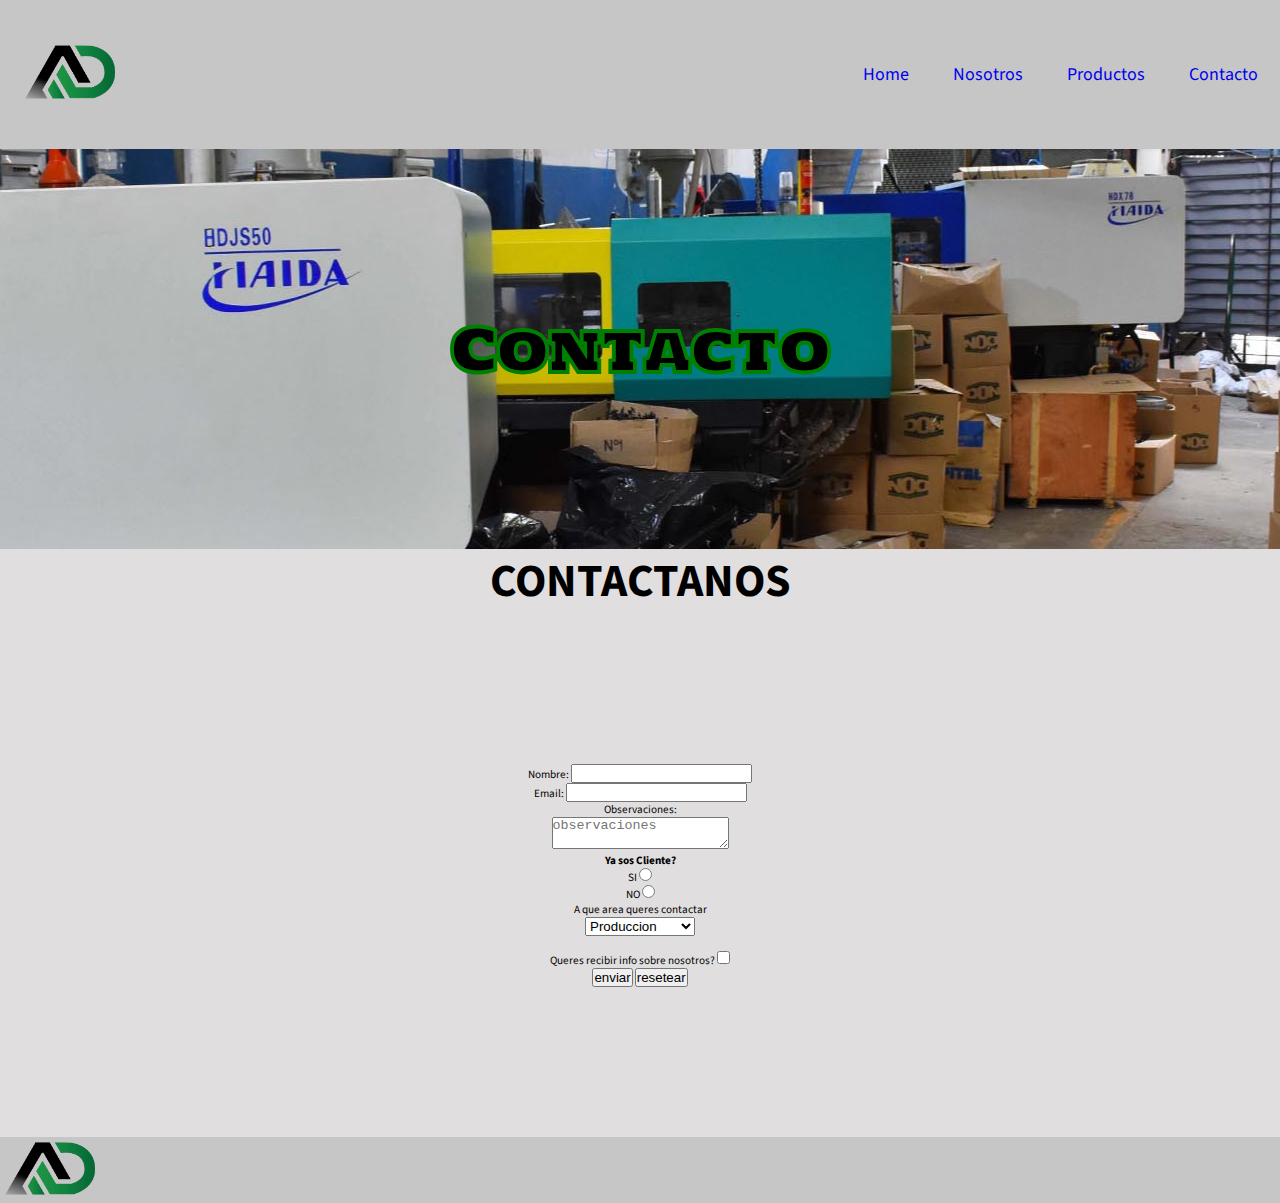
==== pages/contacto.html @ 7ace510e "carga inicial" ====
<!DOCTYPE html>
<html lang="en">
<head>
    <meta charset="UTF-8">
    <meta http-equiv="X-UA-Compatible" content="IE=edge">
    <meta name="viewport" content="width=device-width, initial-scale=1.0">
    <title>contacto</title>
	<link rel="stylesheet" href="../css/style.css">
    <link rel="preconnect" href="https://fonts.googleapis.com">
	<link rel="preconnect" href="https://fonts.gstatic.com" crossorigin>
	<link href="https://fonts.googleapis.com/css2?family=Holtwood+One+SC&display=swap" rel="stylesheet">
    <link rel="preconnect" href="https://fonts.googleapis.com">
    <link rel="preconnect" href="https://fonts.gstatic.com" crossorigin>
    <link href="https://fonts.googleapis.com/css2?family=Source+Sans+Pro:wght@700&display=swap" rel="stylesheet">
</head>
<body>
    <header>
		<div class= "nav__Background">
			<a href="/index.html"><img src="../img/Logo_Mesa de trabajo 1.png" alt="logo don" width="100" class="imglogo"></a>
				<nav>
					<ul>
						<li><a href="/index.html">Home</a></li>
						<li><a href="/pages/sobrenosotros.html">Nosotros</a></li>
						<li><a href="/pages/productos.html">Productos</a></li>
						<li><a href="/pages/contacto.html">Contacto</a></li>
					</ul>
				</nav>
		</div>
	</header>
	<section>
		<div class="fotoncontacto">
			<h4 class="subtitulocontacto">Contacto</h4>
		</div>
	</section>
    <section>
		<h2 class="titulocontanto">CONTACTANOS</h2>
	</section>
	<div class="formulario">
		<form action="#">
			<label for="name">Nombre:</label>
    		<input type="text" id="name" name="nombre">
			<br>
			<label for="email">Email:
						<input type="email" name="email"><br>
			</label>
			<label for="observaciones"> Observaciones:<br>
				<textarea placeholder="observaciones"></textarea>
			</label> <br>
			<div><h4>Ya sos Cliente?</h4>
				<div>SI
					<input type="radio" name="lado" value="si">
				</div>
				<div>NO
					<input type="radio" name="lado" value="no">
				</div>
			</div>
			<p>A que area queres contactar</p>
			<select name="letra" id="letra"> 
				<option value="produccion">Produccion</option>
				<option value="admministracion">Administracion</option>
				<option value="empaque">Empaque</option>
				<option value="gerencia">Gerencia</option>
			</select>
			<br>
			<br>
			<div>Queres recibir info sobre nosotros?
			<input type="checkbox" name="acepta" value="1"></div>
			<input type="submit" value="enviar">
			<input type="reset" value="resetear">
		</form>
	</div>
	<footer class="footer">
		<img src="../img/Logo_Mesa de trabajo 1.png" alt="logo don" width="100" class="imglogo">
	</footer>  
</body>
</html>
---- css/style.css ----
*{
	margin: 0;
	padding: 0;
}
body{
	overflow-x: hidden;
    width: 100%;
}
.nav__Background {
	background-color: #C6C6C6;;
	padding: 20px 0;
    max-width: auto;
    margin: 0 auto;
    display: flex;
    justify-content: space-between;
    align-items: center;
    font-family: 'Source Sans Pro', sans-serif;
}
.nav__Background img {
	padding: 20px;
}
.nav__Background nav ul {
    list-style-type: none;
    font-size: 18px;
    display: flex;
}
.nav__Background nav ul li {
    margin: 0 10px;
    padding: 8px 12px;
    cursor: pointer;
    border-radius: 20px;
}
a{text-decoration: none;
}
.footer {
    background:  #C6C6C6;
}
.fotoncontacto,
.fotonosotros,
.fotonProductos,
.img_body {
    background-image:url(../img/contacto.jpg);
    background-repeat: no-repeat;
    background-size: cover;
    background-position: center;
    height: 400px;
    color: rgb(0, 0, 0);
    display: flex;
    flex-direction: column;
    justify-content: center;
    align-items: center;
    padding: 0 50px;
    font-size: 80px;
    -webkit-text-stroke: 2px green;
    font-family: 'Holtwood One SC', serif;
}
.img_body {
    background-image:url(../img/Foto\ 9-2-19\ 12\ 12\ 34.jpg);
  }
.fotoncontacto{
    background-image:url(../img/contacto.jpg);
}
.fotonProductos{
    background-image:url(../img/productos.jpg);
}
.fotonosotros{
    background-image:url(../img/nosotros.jpg);
}
.contacto_caja{
    background-color: #C6C6C6;
    display: flex;
    align-items: center;
    justify-content: center;
    height: 120px;
}
.botoncontacto {
    background-color: black;
    color: white;
    flex-direction: column;
    justify-content: center;
    text-align: center;
    margin: 100px;
    height: 50px;
    align-self: center;
    justify-self: center;
    width: 100px;
    font-family: 'Source Sans Pro', sans-serif;
  }
  .botoncontacto:hover {
    text-decoration:none;
    color:#0000cc;
    cursor:pointer;
  }
.texto__escribinos{
    font-size: 25px;
    color: black;
    font-family: 'Source Sans Pro', sans-serif;
    align-items: center;
    justify-content: center;
}
.fotosCaja{
    margin-left: 400px;
    margin-top: 50px;
    font-family: 'Source Sans Pro', sans-serif;
    font-size: 40px;
    margin: 0 auto;
    text-align: center;
    background-color: #C6C6C6;
}
.productos__index{
    display: grid;
    grid-template-columns: repeat(5, 1fr);
    grid-template-rows: 1fr 1fr;
    gap: 20px;
    justify-items: center;
    margin-top: 40px;
}
iframe {
    width: 100%;
}
.textocontenedor{
    display: flex;
    margin: 0 auto;
}
.grid__presentacion{
    display: grid;
    grid-template-columns: 1fr , 1fr
}

.titulo__presentacion{
    font-family: 'Source Sans Pro', sans-serif;
    font-size: 40px;
    text-align: center;
    color: green;
    align-self: center;
    justify-self: center;
    margin-top: 50px;
}
.subtitulo__presentacion {
    font-family: 'Source Sans Pro', sans-serif;
    grid-area: 2 / 1 / 2;
    width: 200px;
    text-align: center;
    align-self: center;
    justify-self: center;
    width: 100%;
}
.foto_presentacion {
    grid-area: 2 / 2 / 3;
    align-self: center;
    justify-self: center;
}
.textocontenedor {
    display: flex;
    align-items: center;
    justify-content: center;
    background-image: url(../img/fondo.jpg);
}
.imagen__cerramiento{
    width: 450px;
    height: 450px;
    border-radius: 5px;
    border-color: beige;
    margin-top: 100px;
    margin-bottom: 100px;
    box-shadow: 3px 3px 70px 18px
}
.textoindex{
    width: 450px;
    height: 250px;
    font-family: 'Source Sans Pro', sans-serif;
    font-size: 26px;
    margin-top: 100px;
    margin-bottom: 100px;
    padding: 150px;
}
.info__nosotros{
    background-image: url(../img/nosotros_fondo.jpg);
}
.texto_nosotros{
    font-family: 'Source Sans Pro', sans-serif;
    font-size: 26px;
    padding: 0 50px;
    height: 700px;
    margin-top: 0px;
    color: rgb(0, 0, 0);
    display: flex;
    flex-direction: column;
    justify-content: center;
    align-items: center;
    text-align: center;
}
.titulocontanto{
    font-family: 'Source Sans Pro', sans-serif;
    font-size: 46px;
    color: rgb(0, 0, 0);
    text-align: center;
    background-color: #e0dede;
}
.listaproductos{
    display: grid;
    grid-template-columns: repeat(2, 1fr);
    grid-template-rows: 1fr 1fr;
    gap: 20px;
    justify-items: center;
    margin-top: 40px;
}
.formulario {
    padding: 150px;
    text-align: center;
    background-color: #e0dede;
    font-family: 'Source Sans Pro', sans-serif;
}
@media (max-width: 1400px) {
    body {
        font-size: 70%;
    }
  
    .productos__index {
         grid-template-columns: repeat(2, 1fr);
    }
    .titulo_don,
    .subtitulocontacto,
   .subtituloProductos,
   .subtitulo_nosotros{
        font-size: 60px;
    }
    .subtitulo_don {
        font-size: 30px;
    }
    .imagen__cerramiento{
        width:350px;
        height: 350px;
    }
  
    .texto__escribinos {
         text-align: center;
    }  
  }
    .textoindex,
    .listaproductos {
         font-size: 15px;
        grid-template-columns: repeat(2, 1fr);
        row-gap: 15px;
    }
@media (max-width: 1015px){
    .listaproductos {
        grid-template-columns: repeat(1, 1fr);
   }
}

@media (max-width: 768px) {
    body {
        font-size: 40%;
    }
    .productos__index,
    .listaproductos {
        grid-template-columns: repeat(1, 1fr);
   }
   .titulo_don,
   .subtitulocontacto,
   .subtituloProductos,
   .subtitulo_nosotros{
       font-size: 45px;
   }
   .subtitulo_don {
       font-size: 30px;
   }
   .contacto_caja{
        display: none;
   }
   .grid__presentacion{
        display: none;
   }
   .imagen__cerramiento{
        display: none;
   }
}
@media (max-width: 580px) {
    body {
        font-size: 40%;
    }
    .productos__index,
    .listaproductos {
        grid-template-columns: repeat(1, 1fr);
   }
   .titulo_don,
   .subtitulocontacto,
   .subtituloProductos,
   .subtitulo_nosotros{
       font-size: 35px;
       -webkit-text-stroke: 1px green;
   }
   .subtitulo_don {
       font-size: 25px;
       -webkit-text-stroke: 1px green;
   }

}
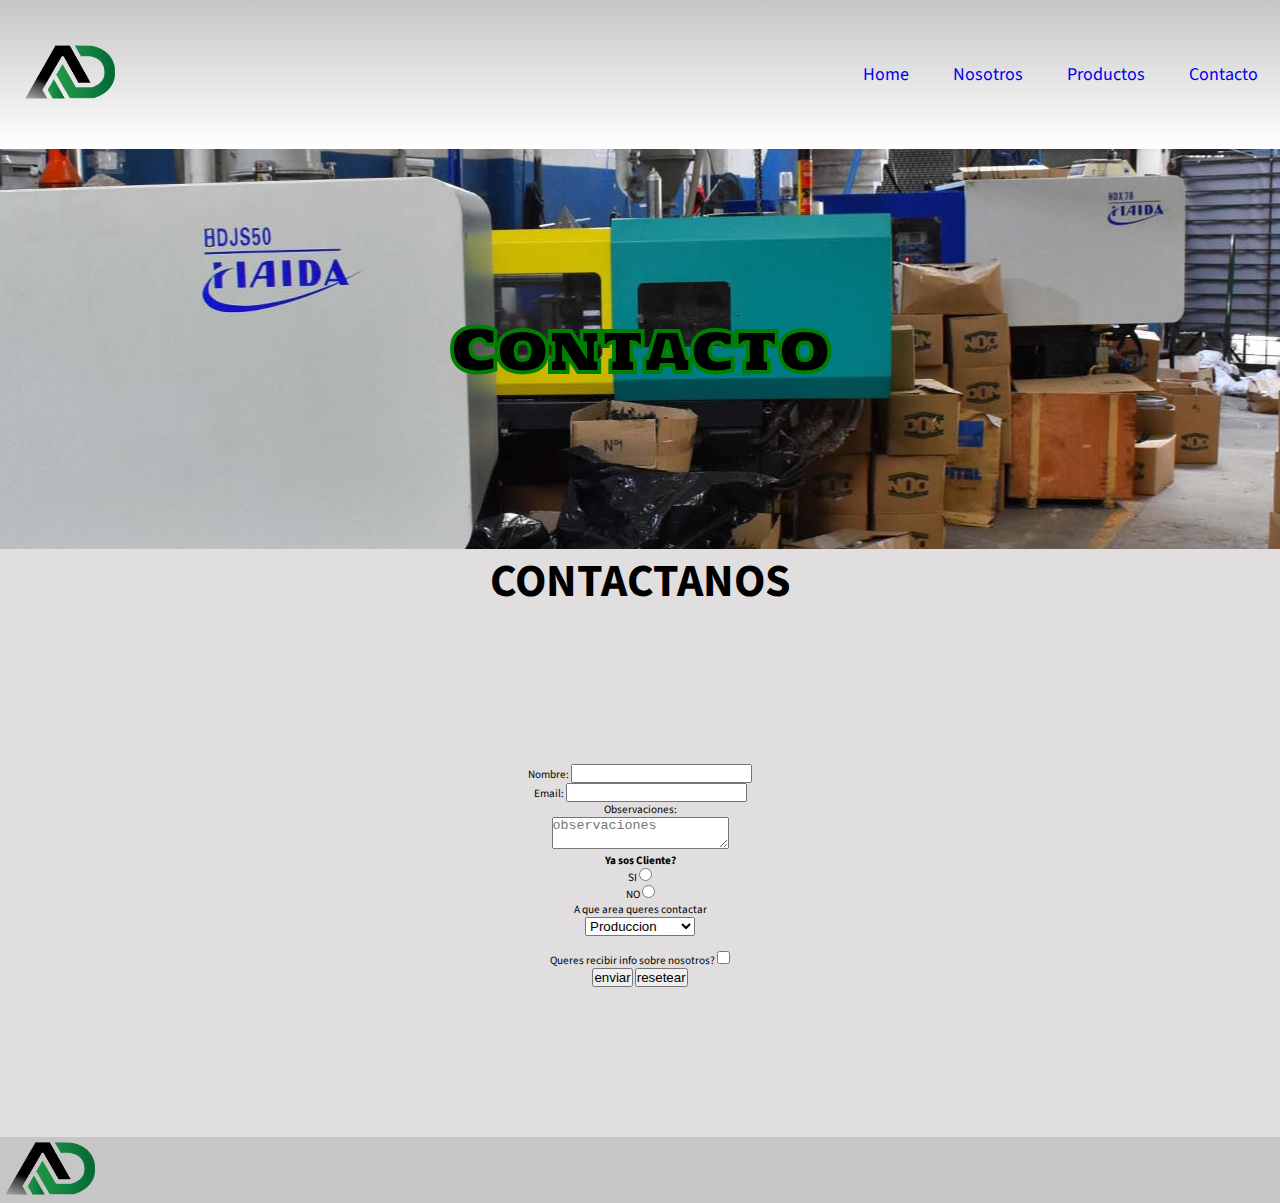
==== commit 95b5e2c2: "agregado animaciones" ====
--- a/pages/contacto.html
+++ b/pages/contacto.html
@@ -29,7 +29,7 @@
 	</header>
 	<section>
 		<div class="fotoncontacto">
-			<h4 class="subtitulocontacto">Contacto</h4>
+			<h4 class="titulo_don">Contacto</h4>
 		</div>
 	</section>
     <section>
--- a/css/style.css
+++ b/css/style.css
@@ -7,7 +7,7 @@
     width: 100%;
 }
 .nav__Background {
-	background-color: #C6C6C6;;
+    background-image:linear-gradient(#C6C6C6, #fff);
 	padding: 20px 0;
     max-width: auto;
     margin: 0 auto;
@@ -35,6 +35,20 @@
 .footer {
     background:  #C6C6C6;
 }
+.titulo_don {
+    animation-duration: 2s;
+   animation-name: animacion_frente;
+   animation-iteration-count: initial;
+}
+@keyframes animacion_frente {
+    0% {
+      opacity: 0;
+    }
+    100% {
+      opacity: 1;
+    }
+ }
+ 
 .fotoncontacto,
 .fotonosotros,
 .fotonProductos,
@@ -67,7 +81,8 @@
     background-image:url(../img/nosotros.jpg);
 }
 .contacto_caja{
-    background-color: #C6C6C6;
+    /*background-color: #C6C6C6;*/
+    
     display: flex;
     align-items: center;
     justify-content: center;
@@ -210,6 +225,11 @@
     text-align: center;
     background-color: #e0dede;
     font-family: 'Source Sans Pro', sans-serif;
+}
+.foto1,
+.foto2:hover{
+     -webkit-transform:scale(1.3);transform:scale(1.3);
+     overflow:hidden;
 }
 @media (max-width: 1400px) {
     body {
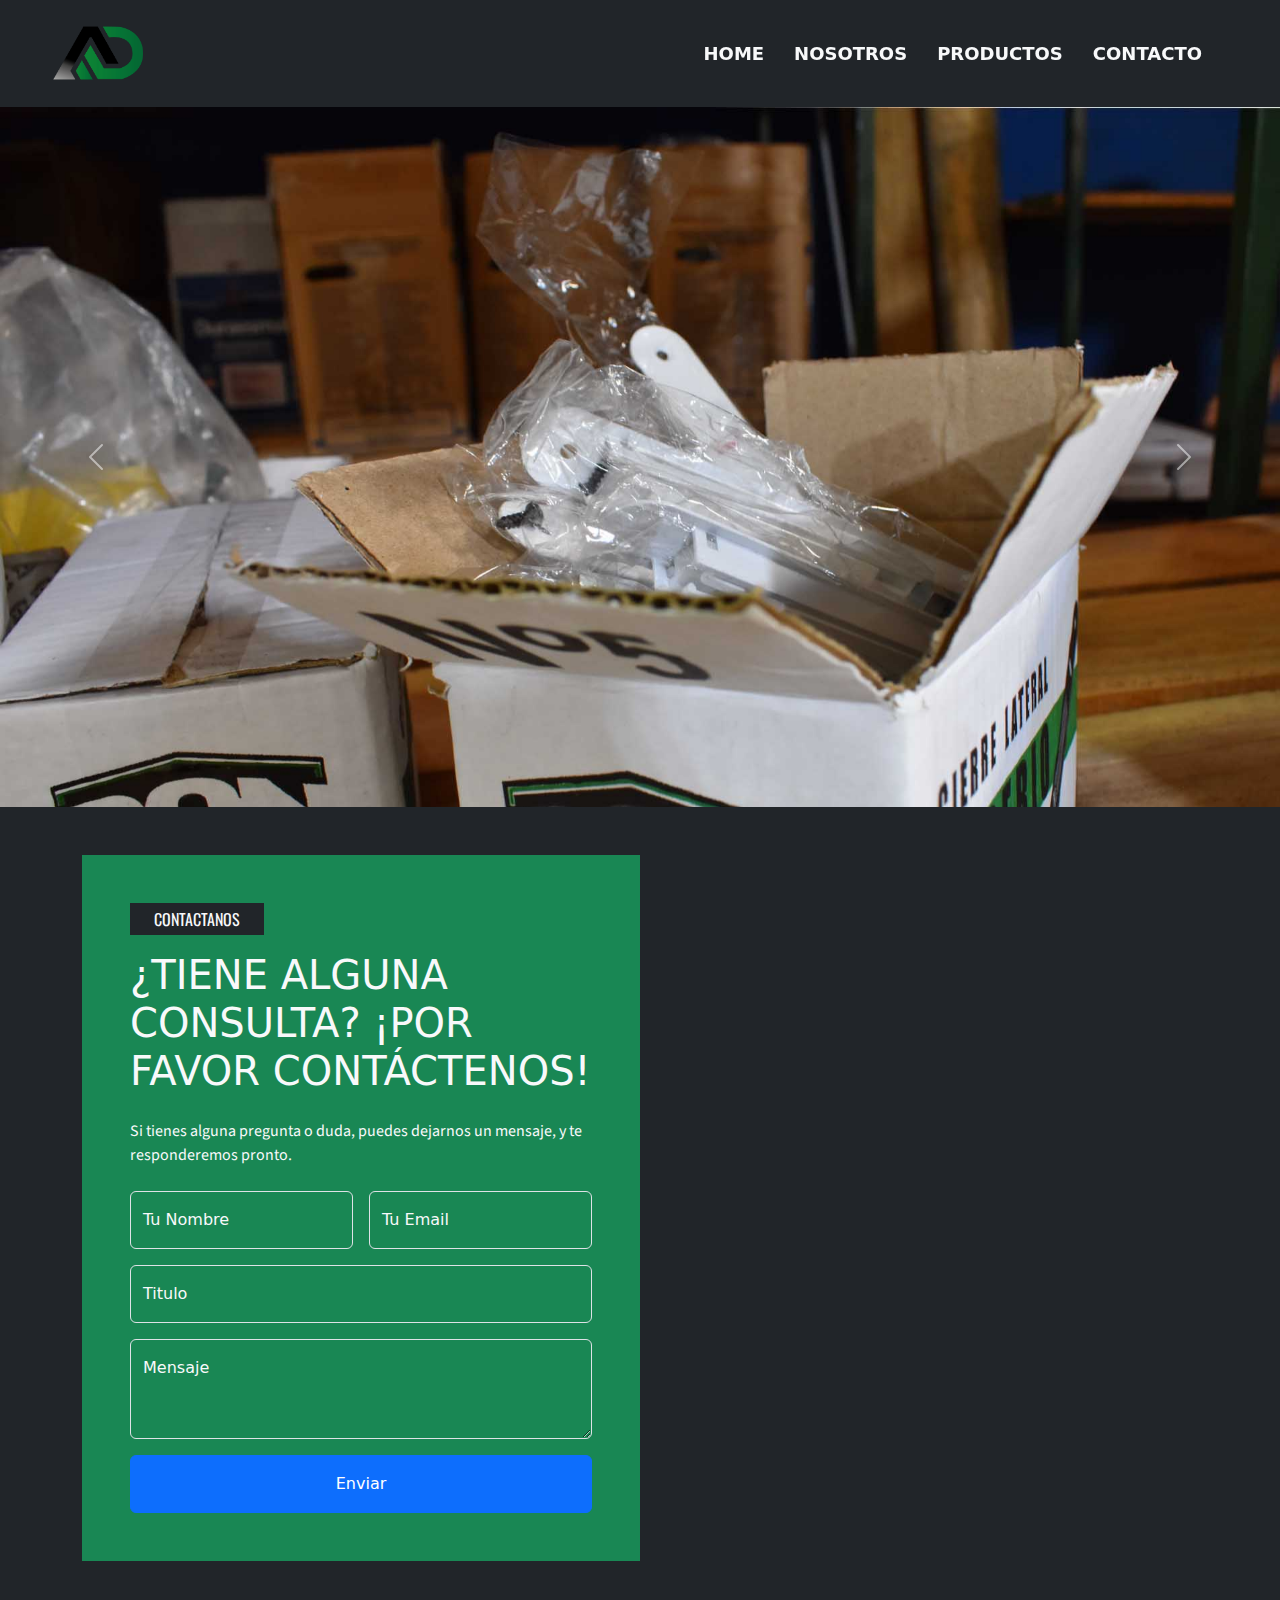
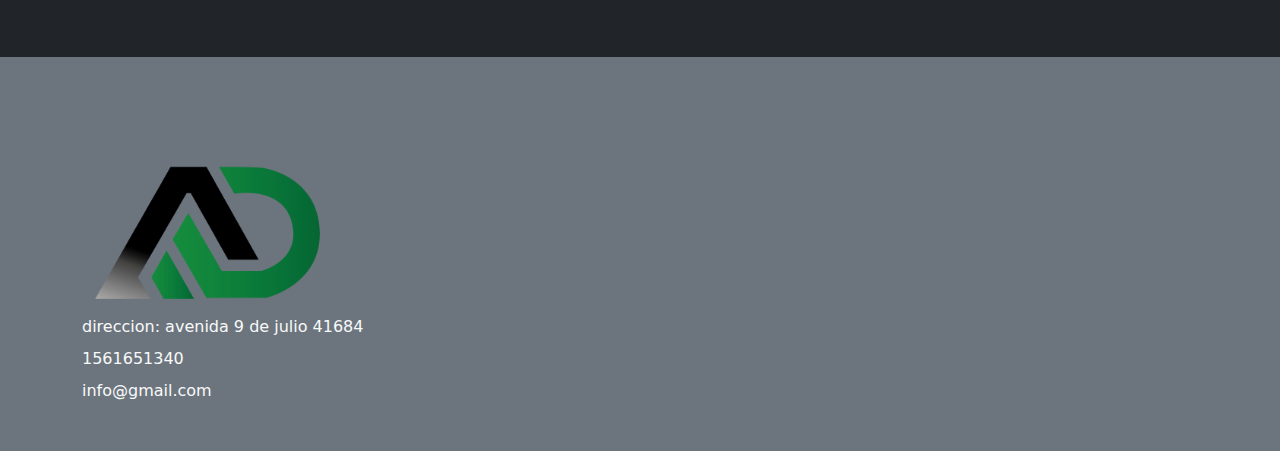
==== commit 48484799: "agregado boostrap" ====
--- a/pages/contacto.html
+++ b/pages/contacto.html
@@ -5,72 +5,135 @@
     <meta http-equiv="X-UA-Compatible" content="IE=edge">
     <meta name="viewport" content="width=device-width, initial-scale=1.0">
     <title>contacto</title>
-	<link rel="stylesheet" href="../css/style.css">
-    <link rel="preconnect" href="https://fonts.googleapis.com">
-	<link rel="preconnect" href="https://fonts.gstatic.com" crossorigin>
-	<link href="https://fonts.googleapis.com/css2?family=Holtwood+One+SC&display=swap" rel="stylesheet">
+	<link rel="stylesheet"  href="https://cdn.jsdelivr.net/npm/bootstrap@5.1.3/dist/css/bootstrap.min.css"/>
+    <script src="https://cdn.jsdelivr.net/npm/bootstrap@5.1.3/dist/js/bootstrap.bundle.min.js"></script>
     <link rel="preconnect" href="https://fonts.googleapis.com">
     <link rel="preconnect" href="https://fonts.gstatic.com" crossorigin>
-    <link href="https://fonts.googleapis.com/css2?family=Source+Sans+Pro:wght@700&display=swap" rel="stylesheet">
+    <link href="https://fonts.googleapis.com/css2?family=Roboto:wght@400;500&family=Oswald:wght@600&display=swap" rel="stylesheet">
+    <link rel="preconnect" href="https://fonts.googleapis.com">
+    <link rel="preconnect" href="https://fonts.gstatic.com" crossorigin>
+    <link href="https://fonts.googleapis.com/css2?family=Source+Sans+Pro:wght@700&display=swap" rel="stylesheet"> 
+    <link rel="stylesheet" href="../css/style.css">
 </head>
-<body>
-    <header>
-		<div class= "nav__Background">
-			<a href="/index.html"><img src="../img/Logo_Mesa de trabajo 1.png" alt="logo don" width="100" class="imglogo"></a>
-				<nav>
-					<ul>
-						<li><a href="/index.html">Home</a></li>
-						<li><a href="/pages/sobrenosotros.html">Nosotros</a></li>
-						<li><a href="/pages/productos.html">Productos</a></li>
-						<li><a href="/pages/contacto.html">Contacto</a></li>
-					</ul>
-				</nav>
-		</div>
-	</header>
-	<section>
-		<div class="fotoncontacto">
-			<h4 class="titulo_don">Contacto</h4>
-		</div>
-	</section>
-    <section>
-		<h2 class="titulocontanto">CONTACTANOS</h2>
-	</section>
-	<div class="formulario">
-		<form action="#">
-			<label for="name">Nombre:</label>
-    		<input type="text" id="name" name="nombre">
-			<br>
-			<label for="email">Email:
-						<input type="email" name="email"><br>
-			</label>
-			<label for="observaciones"> Observaciones:<br>
-				<textarea placeholder="observaciones"></textarea>
-			</label> <br>
-			<div><h4>Ya sos Cliente?</h4>
-				<div>SI
-					<input type="radio" name="lado" value="si">
-				</div>
-				<div>NO
-					<input type="radio" name="lado" value="no">
-				</div>
-			</div>
-			<p>A que area queres contactar</p>
-			<select name="letra" id="letra"> 
-				<option value="produccion">Produccion</option>
-				<option value="admministracion">Administracion</option>
-				<option value="empaque">Empaque</option>
-				<option value="gerencia">Gerencia</option>
-			</select>
-			<br>
-			<br>
-			<div>Queres recibir info sobre nosotros?
-			<input type="checkbox" name="acepta" value="1"></div>
-			<input type="submit" value="enviar">
-			<input type="reset" value="resetear">
-		</form>
-	</div>
-	<footer class="footer">
-		<img src="../img/Logo_Mesa de trabajo 1.png" alt="logo don" width="100" class="imglogo">
-	</footer>  
+<body class="bg-dark text-light"> 
+    <nav class="navbar navbar-expand-lg sticky-top py-lg-0 px-lg-5 wow fadeIn" >
+        <a href="index.html" class="navbar-brand ms-4 ms-lg-0">
+            <img src="../img/Logo_Mesa de trabajo 1.png"  alt="logo sitio" width="100">
+        </a>
+        <button type="button" class="navbar-toggler me-4" data-bs-toggle="collapse" data-bs-target="#navbarCollapse">
+            <span class="navbar-toggler-icon"></span>
+        </button>
+        <div class="nav-item collapse navbar-collapse ms-auto" id="navbarCollapse">
+            <div class="navbar-nav ms-auto p-4 p-lg-0">
+                <a href="../index.html" class="nav-item nav-link active text-light">Home</a>
+                <a href="./sobrenosotros.html" class=" nav-item nav-link text-light">Nosotros</a>
+                <a href="./productos.html" class="nav-item nav-link text-light">Productos</a>
+                <a href="./contacto.html" class="nav-item nav-link text-light">Contacto</a>
+            </div>
+        </div>
+    </nav> 
+    <main>
+        <div class="container-fluid p-0 mb-0">
+            <div id="header-carousel" class="carousel slide" data-bs-ride="carousel">
+                <div class="carousel-inner">
+                    <div class="carousel-item active">
+                        <img class="w-100" src="../img/nosotros.jpg" alt="Image-index">
+                        <div class="carousel-caption d-flex d-flex align-items-center justify-content-center text-start">
+                           <!--  <div class="mx-sm-5 px-2" style="max-width: 400px;">
+                                <h1 class="display-2 text-white text-uppercase mb-4 animated slideInDown ">Accesorios Don</h1>
+                                <h4 class="text-white text-uppercase mb-4 animated slideInDown">Somos Fabrica</h4>
+                            </div> -->
+                        </div>
+                    </div>
+                    <div class="carousel-item">
+                        <img class="w-100" src="../img/nosotros2.jpg" alt="Image_nosotros">
+                        <div class="carousel-caption d-flex align-items-center justify-content-center text-start">
+                            <!-- <div class="mx-sm-2 px-2" style="max-width: 500px;">
+                                <h1 class="display-2 text-white text-uppercase mb-1 animated slideInDown ">Contacto</h1>
+                                <h4 class="text-white text-uppercase mb-4 animated slideInDown"></h4>
+                            </div> -->
+                        </div>
+                    </div>
+                </div>
+                <button class="carousel-control-prev" type="button" data-bs-target="#header-carousel"
+                    data-bs-slide="prev">
+                    <span class="carousel-control-prev-icon" aria-hidden="true"></span>
+                    <span class="visually-hidden">atras</span>
+                </button>
+                <button class="carousel-control-next" type="button" data-bs-target="#header-carousel"
+                    data-bs-slide="next">
+                    <span class="carousel-control-next-icon" aria-hidden="true"></span>
+                    <span class="visually-hidden">siguiente</span>
+                </button>
+            </div>
+        </div>
+    <div class="container-xxl py-5">
+        <div class="container">
+            <div class="row g-0">
+                <div class="col-lg-6 ">
+                    <div class="bg-success p-5">
+                        <p class="d-inline-block bg-dark text-light py-1 px-4">CONTACTANOS</p>
+                        <h1 class="text-uppercase mb-4">¿Tiene alguna consulta? ¡Por favor contáctenos!</h1>
+                        <p class="mb-4">Si tienes alguna pregunta o duda, puedes dejarnos un mensaje, y te responderemos pronto.
+                            <div class="row g-3">
+                                <div class="col-md-6">
+                                    <div class="form-floating">
+                                        <input type="text" class="form-control bg-transparent" id="name" placeholder="nombre">
+                                        <label for="name">Tu Nombre</label>
+                                    </div>
+                                </div>
+                                <div class="col-md-6">
+                                    <div class="form-floating">
+                                        <input type="email" class="form-control bg-transparent" id="email" placeholder=" Email">
+                                        <label for="email">Tu Email</label>
+                                    </div>
+                                </div>
+                                <div class="col-12">
+                                    <div class="form-floating">
+                                        <input type="text" class="form-control bg-transparent" id="subject" placeholder="">
+                                        <label for="subject">Titulo</label>
+                                    </div>
+                                </div>
+                                <div class="col-12">
+                                    <div class="form-floating">
+                                        <textarea class="form-control bg-transparent" placeholder="Deja un mensaje aquí" id="message" style="height: 100px"></textarea>
+                                        <label for="message">Mensaje</label>
+                                    </div>
+                                </div>
+                                <div class="col-12">
+                                    <button class="btn btn-primary w-100 py-3" type="submit">Enviar</button>
+                                </div>
+                            </div>
+                        </form>
+                    </div>
+                </div>
+                <div class="col-lg-6 wow fadeIn" data-wow-delay="0.5s">
+                    <iframe class="google-map w-100 h-100"
+					src="https://www.google.com/maps/embed?pb=!1m18!1m12!1m3!1d3284.0168878894538!2d-58.38375908423682!3d-34.60373446500705!2m3!1f0!2f0!3f0!3m2!1i1024!2i768!4f13.1!3m3!1m2!1s0x4aa9f0a6da5edb%3A0x11bead4e234e558b!2sObelisco!5e0!3m2!1ses-419!2sar!4v1644114573478!5m2!1ses-419!2sar"
+					frameborder="0" allowfullscreen="" aria-hidden="false" tabindex="0" style="filter: grayscale(100%) invert(92%) contrast(83%); border: 0;"></iframe>
+            </div>
+        </div>
+    </div>
+</main>
+<footer>
+    <div class="container-fluid bg-secondary text-light footer mt-5 pt-5">
+       <div class="container py-5">
+            <div class="row g-5">
+                    <div class="col-lg-4 col-md-6">
+                    <img src="../img/Logo_Mesa de trabajo 1.png" width="250" alt="footer_img">
+                    <div class="d-flex align-items-center mb-2">
+                        <span>direccion: avenida 9 de julio 41684</span>
+                    </div>
+                    <div class="d-flex align-items-center mb-2">
+                        <span>1561651340</span>
+                    </div>
+                    <div class="d-flex align-items-center">
+                        <span>info@gmail.com</span>
+                    </div>
+                </div>
+            </div>
+        </div>
+    </div>
+</footer>
 </body>
 </html>--- a/css/style.css
+++ b/css/style.css
@@ -1,319 +1,40 @@
 *{
 	margin: 0;
-	padding: 0;
+	padding: 0;   
+}
+:root {
+    --primary:#000000;
+    --secondary: green;
+    --light-dark: #C6C6C6;
+    --white: #fff;
 }
 body{
 	overflow-x: hidden;
     width: 100%;
+    color: #000000;   
 }
-.nav__Background {
-    background-image:linear-gradient(#C6C6C6, #fff);
-	padding: 20px 0;
-    max-width: auto;
-    margin: 0 auto;
-    display: flex;
-    justify-content: space-between;
-    align-items: center;
+.navbar .navbar-nav .nav-link {
+    margin-right: 30px;
+    padding: 40px 0;
+    color: var(--primary);
+    font-size: 18px;
+    font-weight: 600;
+    text-transform: uppercase;
+    outline: none;
+}
+.carousel-item{
+    height: 700px;
+    font-size: 80px;
+    -webkit-text-stroke: 2px green;
+    font-family: 'Oswald', sans-serif;
+}
+.d-inline-block,
+.titulos_index {
+    font-family: 'Oswald', sans-serif;
+}
+p{
     font-family: 'Source Sans Pro', sans-serif;
 }
-.nav__Background img {
-	padding: 20px;
+.titulo_grande {
+    font-family: 'Oswald', sans-serif;
 }
-.nav__Background nav ul {
-    list-style-type: none;
-    font-size: 18px;
-    display: flex;
-}
-.nav__Background nav ul li {
-    margin: 0 10px;
-    padding: 8px 12px;
-    cursor: pointer;
-    border-radius: 20px;
-}
-a{text-decoration: none;
-}
-.footer {
-    background:  #C6C6C6;
-}
-.titulo_don {
-    animation-duration: 2s;
-   animation-name: animacion_frente;
-   animation-iteration-count: initial;
-}
-@keyframes animacion_frente {
-    0% {
-      opacity: 0;
-    }
-    100% {
-      opacity: 1;
-    }
- }
- 
-.fotoncontacto,
-.fotonosotros,
-.fotonProductos,
-.img_body {
-    background-image:url(../img/contacto.jpg);
-    background-repeat: no-repeat;
-    background-size: cover;
-    background-position: center;
-    height: 400px;
-    color: rgb(0, 0, 0);
-    display: flex;
-    flex-direction: column;
-    justify-content: center;
-    align-items: center;
-    padding: 0 50px;
-    font-size: 80px;
-    -webkit-text-stroke: 2px green;
-    font-family: 'Holtwood One SC', serif;
-}
-.img_body {
-    background-image:url(../img/Foto\ 9-2-19\ 12\ 12\ 34.jpg);
-  }
-.fotoncontacto{
-    background-image:url(../img/contacto.jpg);
-}
-.fotonProductos{
-    background-image:url(../img/productos.jpg);
-}
-.fotonosotros{
-    background-image:url(../img/nosotros.jpg);
-}
-.contacto_caja{
-    /*background-color: #C6C6C6;*/
-    
-    display: flex;
-    align-items: center;
-    justify-content: center;
-    height: 120px;
-}
-.botoncontacto {
-    background-color: black;
-    color: white;
-    flex-direction: column;
-    justify-content: center;
-    text-align: center;
-    margin: 100px;
-    height: 50px;
-    align-self: center;
-    justify-self: center;
-    width: 100px;
-    font-family: 'Source Sans Pro', sans-serif;
-  }
-  .botoncontacto:hover {
-    text-decoration:none;
-    color:#0000cc;
-    cursor:pointer;
-  }
-.texto__escribinos{
-    font-size: 25px;
-    color: black;
-    font-family: 'Source Sans Pro', sans-serif;
-    align-items: center;
-    justify-content: center;
-}
-.fotosCaja{
-    margin-left: 400px;
-    margin-top: 50px;
-    font-family: 'Source Sans Pro', sans-serif;
-    font-size: 40px;
-    margin: 0 auto;
-    text-align: center;
-    background-color: #C6C6C6;
-}
-.productos__index{
-    display: grid;
-    grid-template-columns: repeat(5, 1fr);
-    grid-template-rows: 1fr 1fr;
-    gap: 20px;
-    justify-items: center;
-    margin-top: 40px;
-}
-iframe {
-    width: 100%;
-}
-.textocontenedor{
-    display: flex;
-    margin: 0 auto;
-}
-.grid__presentacion{
-    display: grid;
-    grid-template-columns: 1fr , 1fr
-}
-
-.titulo__presentacion{
-    font-family: 'Source Sans Pro', sans-serif;
-    font-size: 40px;
-    text-align: center;
-    color: green;
-    align-self: center;
-    justify-self: center;
-    margin-top: 50px;
-}
-.subtitulo__presentacion {
-    font-family: 'Source Sans Pro', sans-serif;
-    grid-area: 2 / 1 / 2;
-    width: 200px;
-    text-align: center;
-    align-self: center;
-    justify-self: center;
-    width: 100%;
-}
-.foto_presentacion {
-    grid-area: 2 / 2 / 3;
-    align-self: center;
-    justify-self: center;
-}
-.textocontenedor {
-    display: flex;
-    align-items: center;
-    justify-content: center;
-    background-image: url(../img/fondo.jpg);
-}
-.imagen__cerramiento{
-    width: 450px;
-    height: 450px;
-    border-radius: 5px;
-    border-color: beige;
-    margin-top: 100px;
-    margin-bottom: 100px;
-    box-shadow: 3px 3px 70px 18px
-}
-.textoindex{
-    width: 450px;
-    height: 250px;
-    font-family: 'Source Sans Pro', sans-serif;
-    font-size: 26px;
-    margin-top: 100px;
-    margin-bottom: 100px;
-    padding: 150px;
-}
-.info__nosotros{
-    background-image: url(../img/nosotros_fondo.jpg);
-}
-.texto_nosotros{
-    font-family: 'Source Sans Pro', sans-serif;
-    font-size: 26px;
-    padding: 0 50px;
-    height: 700px;
-    margin-top: 0px;
-    color: rgb(0, 0, 0);
-    display: flex;
-    flex-direction: column;
-    justify-content: center;
-    align-items: center;
-    text-align: center;
-}
-.titulocontanto{
-    font-family: 'Source Sans Pro', sans-serif;
-    font-size: 46px;
-    color: rgb(0, 0, 0);
-    text-align: center;
-    background-color: #e0dede;
-}
-.listaproductos{
-    display: grid;
-    grid-template-columns: repeat(2, 1fr);
-    grid-template-rows: 1fr 1fr;
-    gap: 20px;
-    justify-items: center;
-    margin-top: 40px;
-}
-.formulario {
-    padding: 150px;
-    text-align: center;
-    background-color: #e0dede;
-    font-family: 'Source Sans Pro', sans-serif;
-}
-.foto1,
-.foto2:hover{
-     -webkit-transform:scale(1.3);transform:scale(1.3);
-     overflow:hidden;
-}
-@media (max-width: 1400px) {
-    body {
-        font-size: 70%;
-    }
-  
-    .productos__index {
-         grid-template-columns: repeat(2, 1fr);
-    }
-    .titulo_don,
-    .subtitulocontacto,
-   .subtituloProductos,
-   .subtitulo_nosotros{
-        font-size: 60px;
-    }
-    .subtitulo_don {
-        font-size: 30px;
-    }
-    .imagen__cerramiento{
-        width:350px;
-        height: 350px;
-    }
-  
-    .texto__escribinos {
-         text-align: center;
-    }  
-  }
-    .textoindex,
-    .listaproductos {
-         font-size: 15px;
-        grid-template-columns: repeat(2, 1fr);
-        row-gap: 15px;
-    }
-@media (max-width: 1015px){
-    .listaproductos {
-        grid-template-columns: repeat(1, 1fr);
-   }
-}
-
-@media (max-width: 768px) {
-    body {
-        font-size: 40%;
-    }
-    .productos__index,
-    .listaproductos {
-        grid-template-columns: repeat(1, 1fr);
-   }
-   .titulo_don,
-   .subtitulocontacto,
-   .subtituloProductos,
-   .subtitulo_nosotros{
-       font-size: 45px;
-   }
-   .subtitulo_don {
-       font-size: 30px;
-   }
-   .contacto_caja{
-        display: none;
-   }
-   .grid__presentacion{
-        display: none;
-   }
-   .imagen__cerramiento{
-        display: none;
-   }
-}
-@media (max-width: 580px) {
-    body {
-        font-size: 40%;
-    }
-    .productos__index,
-    .listaproductos {
-        grid-template-columns: repeat(1, 1fr);
-   }
-   .titulo_don,
-   .subtitulocontacto,
-   .subtituloProductos,
-   .subtitulo_nosotros{
-       font-size: 35px;
-       -webkit-text-stroke: 1px green;
-   }
-   .subtitulo_don {
-       font-size: 25px;
-       -webkit-text-stroke: 1px green;
-   }
-
-}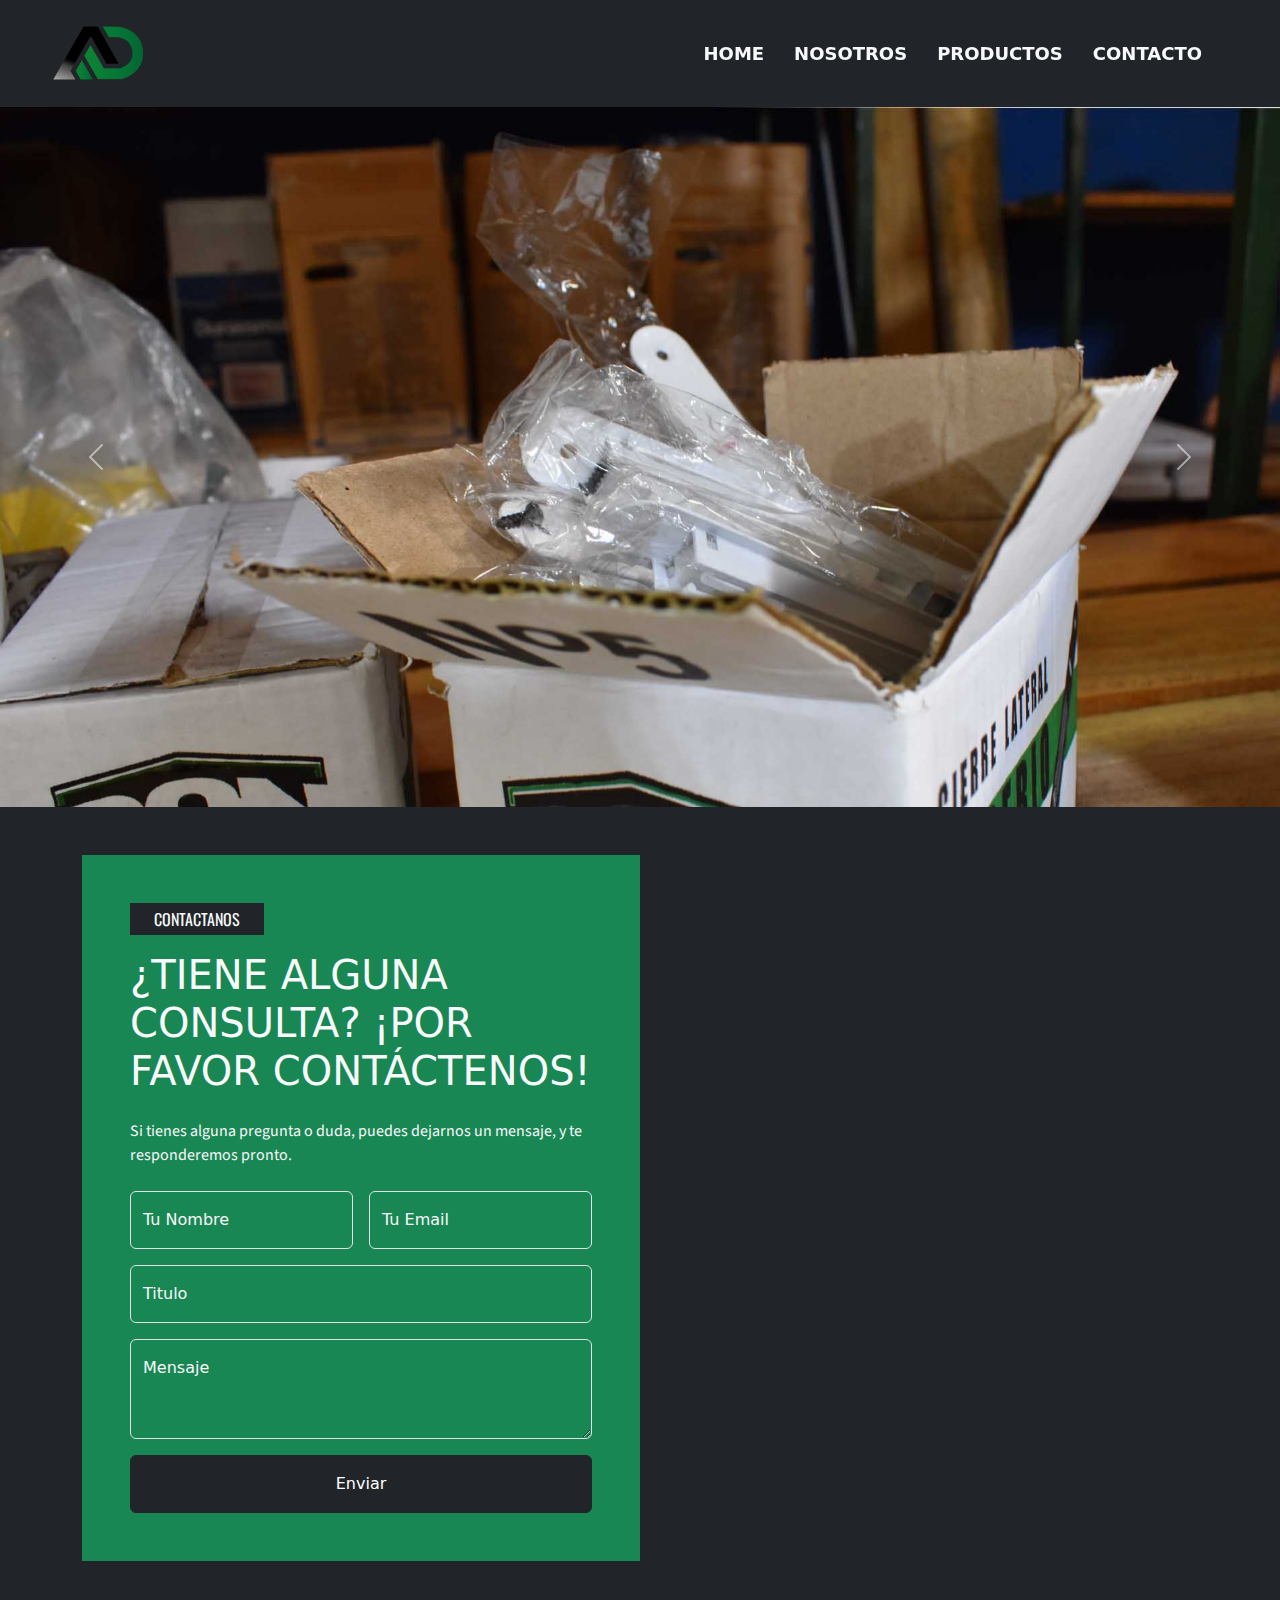
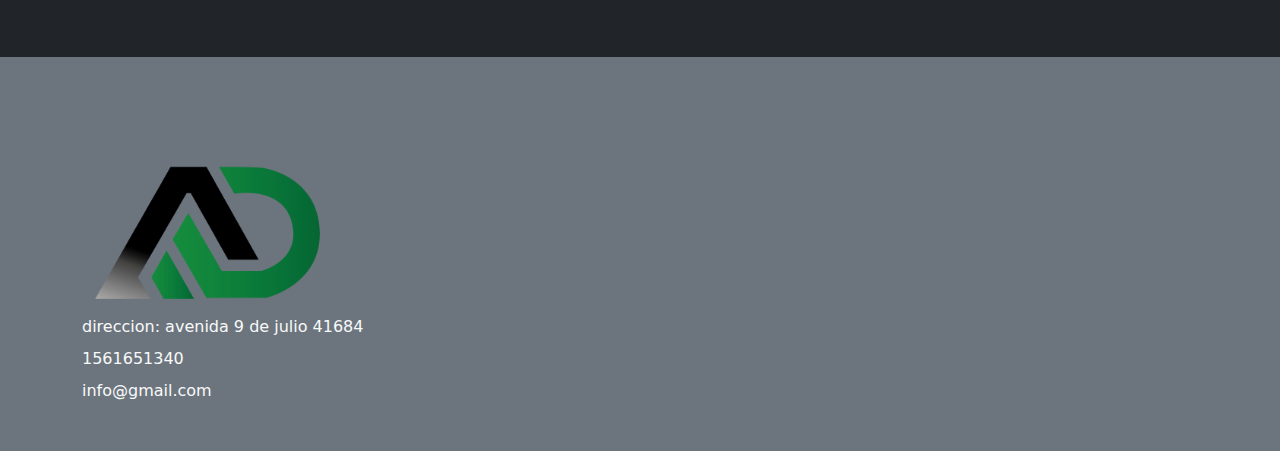
==== commit bd917b92: "correcion de errores y agregado sass" ====
--- a/pages/contacto.html
+++ b/pages/contacto.html
@@ -17,7 +17,7 @@
 </head>
 <body class="bg-dark text-light"> 
     <nav class="navbar navbar-expand-lg sticky-top py-lg-0 px-lg-5 wow fadeIn" >
-        <a href="index.html" class="navbar-brand ms-4 ms-lg-0">
+        <a href="../index.html" class="navbar-brand ms-4 ms-lg-0">
             <img src="../img/Logo_Mesa de trabajo 1.png"  alt="logo sitio" width="100">
         </a>
         <button type="button" class="navbar-toggler me-4" data-bs-toggle="collapse" data-bs-target="#navbarCollapse">
@@ -101,7 +101,7 @@
                                     </div>
                                 </div>
                                 <div class="col-12">
-                                    <button class="btn btn-primary w-100 py-3" type="submit">Enviar</button>
+                                    <button class="btn btn-dark w-100 py-3" type="submit">Enviar</button>
                                 </div>
                             </div>
                         </form>
--- a/css/style.css
+++ b/css/style.css
@@ -1,40 +1,87 @@
-*{
-	margin: 0;
-	padding: 0;   
+* {
+  margin: 0;
+  padding: 0;
 }
-:root {
-    --primary:#000000;
-    --secondary: green;
-    --light-dark: #C6C6C6;
-    --white: #fff;
+* :root {
+  --primary:#000000;
+  --secondary: green;
+  --light-dark: #C6C6C6;
+  --white: #fff;
 }
-body{
-	overflow-x: hidden;
-    width: 100%;
-    color: #000000;   
+
+body {
+  overflow-x: hidden;
+  width: 100%;
+  color: #000000;
 }
+
 .navbar .navbar-nav .nav-link {
-    margin-right: 30px;
-    padding: 40px 0;
-    color: var(--primary);
-    font-size: 18px;
-    font-weight: 600;
-    text-transform: uppercase;
-    outline: none;
+  margin-right: 30px;
+  padding: 40px 0;
+  color: var(--primary);
+  font-size: 18px;
+  font-weight: 600;
+  text-transform: uppercase;
+  outline: none;
 }
-.carousel-item{
-    height: 700px;
-    font-size: 80px;
-    -webkit-text-stroke: 2px green;
-    font-family: 'Oswald', sans-serif;
+
+.carousel-item {
+  height: 700px;
+  font-size: 80px;
+  -webkit-text-stroke: 2px green;
+  font-family: "Oswald", sans-serif;
 }
+
 .d-inline-block,
-.titulos_index {
-    font-family: 'Oswald', sans-serif;
+.titulos_index,
+.titulo_grande {
+  font-family: "Oswald", sans-serif;
 }
-p{
-    font-family: 'Source Sans Pro', sans-serif;
+
+p {
+  font-family: "Source Sans Pro", sans-serif;
 }
-.titulo_grande {
-    font-family: 'Oswald', sans-serif;
+
+.acordeon {
+  padding: 0;
+  margin-bottom: 50px;
 }
+.acordeon .content {
+  padding: 60px 100px 0 100px;
+}
+.acordeon .content h2 {
+  font-weight: 400;
+  font-size: 34px;
+  font-family: "Oswald", sans-serif;
+}
+.acordeon h3 {
+  font-family: "Oswald", sans-serif;
+  font-size: 50px;
+}
+.acordeon .content p {
+  font-size: 15px;
+}
+.acordeon .img {
+  background-size: cover;
+  background-repeat: no-repeat;
+  background-position: center center;
+  min-height: 400px;
+}
+.acordeon .accordion-item {
+  margin-left: 100px;
+  padding: 0;
+  list-style: none;
+  color: var(--white);
+  background-color: #009961;
+}
+.acordeon .accordion-header {
+  font-family: "Oswald", sans-serif;
+}
+.acordeon .accordion-button {
+  box-shadow: 0px 5px 90px 0px rgba(110, 123, 131, 0.1);
+}
+.acordeon .accordion-button:hover {
+  color: #009961;
+}
+
+/*# sourceMappingURL=style.css.map */
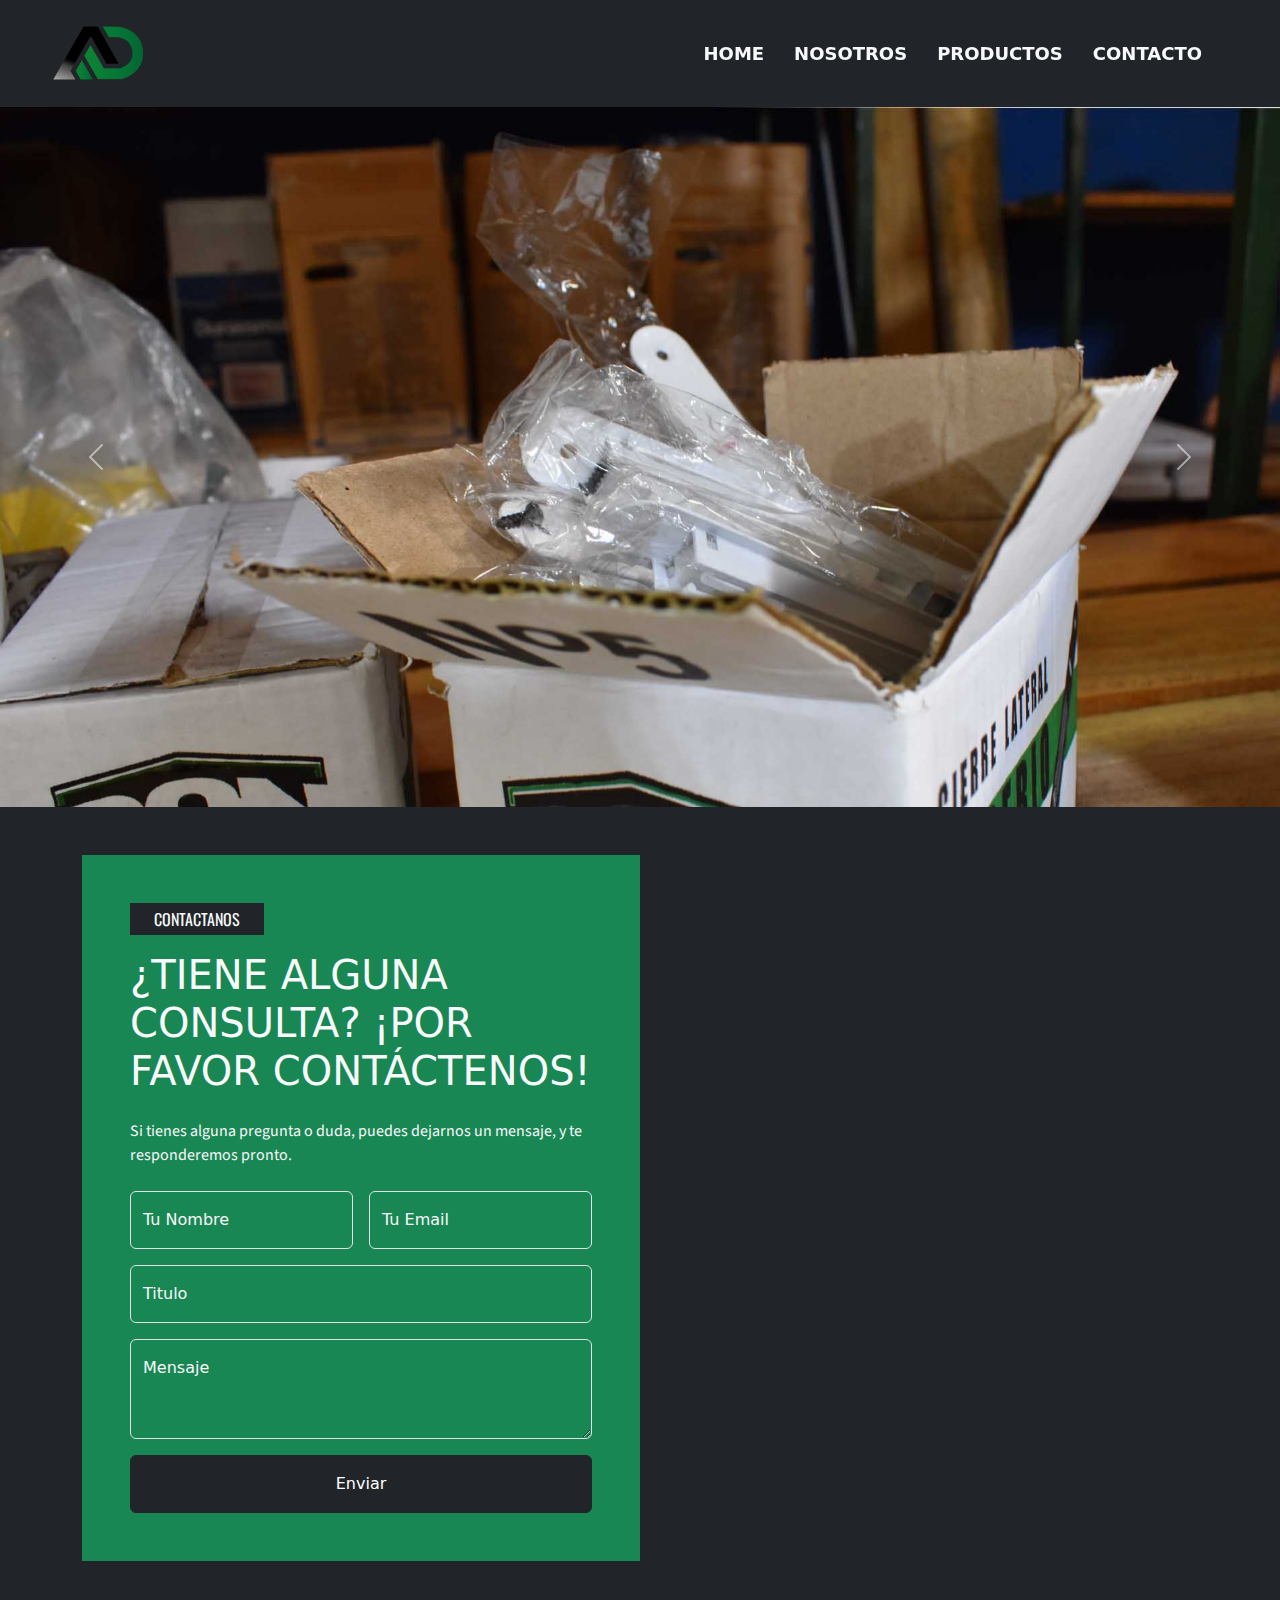
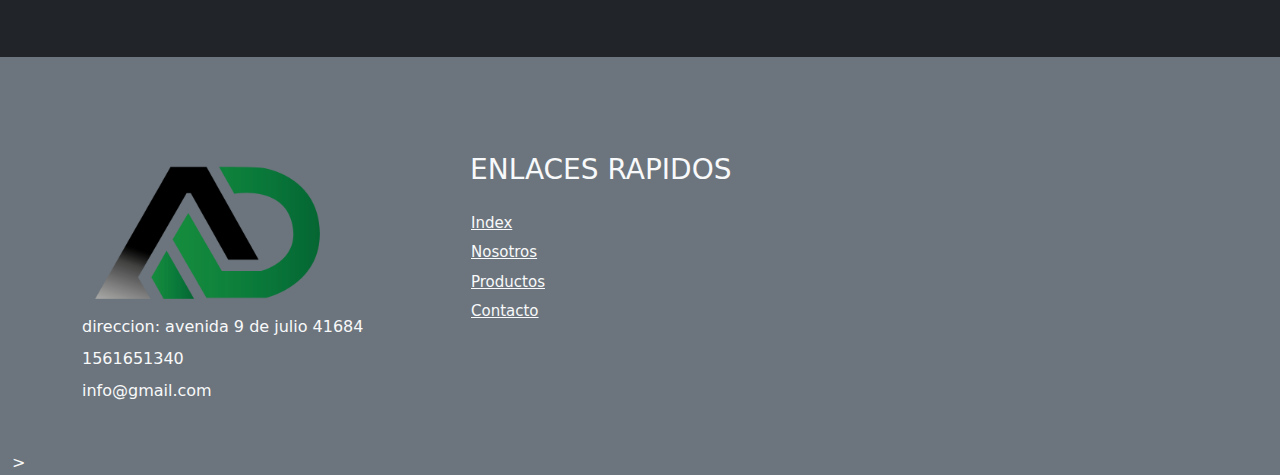
==== commit dff27b70: "correcion de errores agregado seccion en footer" ====
--- a/pages/contacto.html
+++ b/pages/contacto.html
@@ -5,8 +5,8 @@
     <meta http-equiv="X-UA-Compatible" content="IE=edge">
     <meta name="viewport" content="width=device-width, initial-scale=1.0">
     <title>contacto</title>
+    <meta name="description" content="Somos una empresa con más de 20 años en la fabricación y colocación de carpintería de alta prestación en Aluminio y PVC alemán. Nos distingue un alto nivel de innovación, calidad superior, excelente eficacia y sustentabilidad de nuestros productos, así como nuestras planta de producción">
 	<link rel="stylesheet"  href="https://cdn.jsdelivr.net/npm/bootstrap@5.1.3/dist/css/bootstrap.min.css"/>
-    <script src="https://cdn.jsdelivr.net/npm/bootstrap@5.1.3/dist/js/bootstrap.bundle.min.js"></script>
     <link rel="preconnect" href="https://fonts.googleapis.com">
     <link rel="preconnect" href="https://fonts.gstatic.com" crossorigin>
     <link href="https://fonts.googleapis.com/css2?family=Roboto:wght@400;500&family=Oswald:wght@600&display=swap" rel="stylesheet">
@@ -38,21 +38,11 @@
                 <div class="carousel-inner">
                     <div class="carousel-item active">
                         <img class="w-100" src="../img/nosotros.jpg" alt="Image-index">
-                        <div class="carousel-caption d-flex d-flex align-items-center justify-content-center text-start">
-                           <!--  <div class="mx-sm-5 px-2" style="max-width: 400px;">
-                                <h1 class="display-2 text-white text-uppercase mb-4 animated slideInDown ">Accesorios Don</h1>
-                                <h4 class="text-white text-uppercase mb-4 animated slideInDown">Somos Fabrica</h4>
-                            </div> -->
-                        </div>
+                        <div class="carousel-caption d-flex d-flex align-items-center justify-content-center text-start"></div>
                     </div>
                     <div class="carousel-item">
                         <img class="w-100" src="../img/nosotros2.jpg" alt="Image_nosotros">
-                        <div class="carousel-caption d-flex align-items-center justify-content-center text-start">
-                            <!-- <div class="mx-sm-2 px-2" style="max-width: 500px;">
-                                <h1 class="display-2 text-white text-uppercase mb-1 animated slideInDown ">Contacto</h1>
-                                <h4 class="text-white text-uppercase mb-4 animated slideInDown"></h4>
-                            </div> -->
-                        </div>
+                        <div class="carousel-caption d-flex align-items-center justify-content-center text-start"></div>
                     </div>
                 </div>
                 <button class="carousel-control-prev" type="button" data-bs-target="#header-carousel"
@@ -116,12 +106,12 @@
     </div>
 </main>
 <footer>
-    <div class="container-fluid bg-secondary text-light footer mt-5 pt-5">
-       <div class="container py-5">
+    <div class="container-fluid bg-secondary text-light footer mt-5 pt-5 wow fadeIn" data-wow-delay="0.1s">
+        <div class="container py-5">
             <div class="row g-5">
-                    <div class="col-lg-4 col-md-6">
+                <div class="col-lg-4 col-md-6 ">
                     <img src="../img/Logo_Mesa de trabajo 1.png" width="250" alt="footer_img">
-                    <div class="d-flex align-items-center mb-2">
+                 <div class="d-flex align-items-center mb-2">
                         <span>direccion: avenida 9 de julio 41684</span>
                     </div>
                     <div class="d-flex align-items-center mb-2">
@@ -131,9 +121,17 @@
                         <span>info@gmail.com</span>
                     </div>
                 </div>
+                <div class="col-lg-4 col-md-6">
+                    <h3 class="text-uppercase mb-4">Enlaces Rapidos</h3>
+                    <a class="btn btn-link" href="../index.html">Index</a>
+                    <a class="btn btn-link" href="./sobrenosotros.html">Nosotros</a>
+                    <a class="btn btn-link" href="./productos.html">Productos</a>
+                    <a class="btn btn-link" href="./contacto.html">Contacto</a>
+                </div>  
             </div>
-        </div>
+        </div>>
     </div>
 </footer>
+<script src="https://cdn.jsdelivr.net/npm/bootstrap@5.1.3/dist/js/bootstrap.bundle.min.js"></script>
 </body>
 </html>--- a/css/style.css
+++ b/css/style.css
@@ -12,7 +12,7 @@
 body {
   overflow-x: hidden;
   width: 100%;
-  color: #000000;
+  color: var(--primary);
 }
 
 .navbar .navbar-nav .nav-link {
@@ -28,13 +28,18 @@
 .carousel-item {
   height: 700px;
   font-size: 80px;
-  -webkit-text-stroke: 2px green;
+  -webkit-text-stroke: 2px var(--secondary);
   font-family: "Oswald", sans-serif;
+}
+
+.titulo_grande {
+  font-size: 20px;
 }
 
 .d-inline-block,
 .titulos_index,
-.titulo_grande {
+.titulo_grande,
+.titulo_nosotros {
   font-family: "Oswald", sans-serif;
 }
 
@@ -84,4 +89,16 @@
   color: #009961;
 }
 
+.footer .btn.btn-link {
+  display: block;
+  margin-bottom: 5px;
+  padding: 0;
+  text-align: left;
+  color: var(--light);
+  font-size: 15px;
+  font-weight: normal;
+  text-transform: capitalize;
+  transition: 0.3s;
+}
+
 /*# sourceMappingURL=style.css.map */
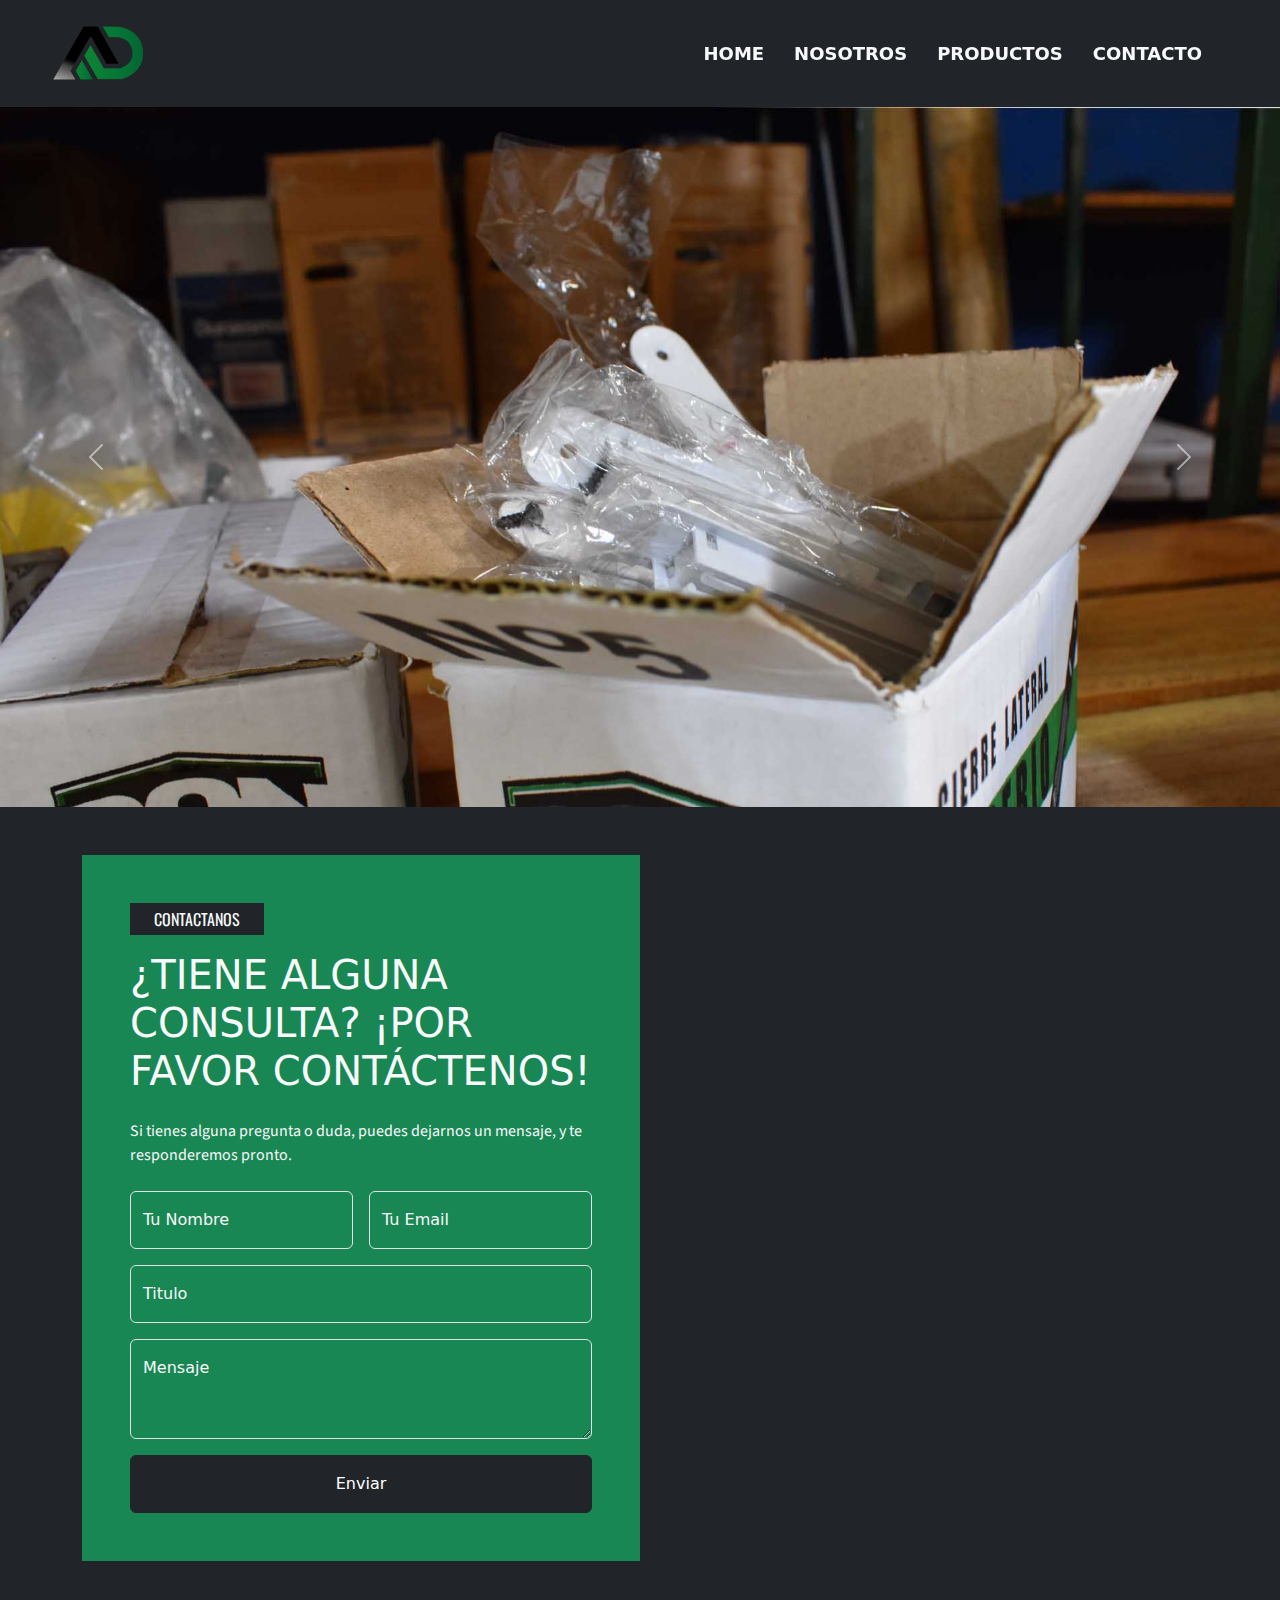
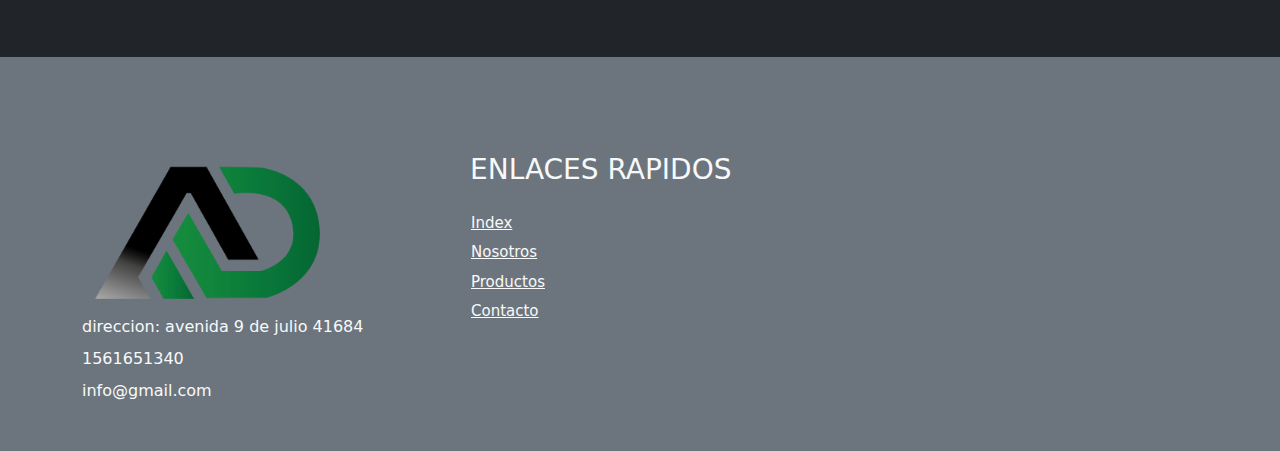
==== commit 372f0e17: "Correcion proyecto final" ====
--- a/pages/contacto.html
+++ b/pages/contacto.html
@@ -6,6 +6,7 @@
     <meta name="viewport" content="width=device-width, initial-scale=1.0">
     <title>contacto</title>
     <meta name="description" content="Somos una empresa con más de 20 años en la fabricación y colocación de carpintería de alta prestación en Aluminio y PVC alemán. Nos distingue un alto nivel de innovación, calidad superior, excelente eficacia y sustentabilidad de nuestros productos, así como nuestras planta de producción">
+    <meta name="keywords" content="accesorios, ventana, cerramiento,aluminio,">
 	<link rel="stylesheet"  href="https://cdn.jsdelivr.net/npm/bootstrap@5.1.3/dist/css/bootstrap.min.css"/>
     <link rel="preconnect" href="https://fonts.googleapis.com">
     <link rel="preconnect" href="https://fonts.gstatic.com" crossorigin>
@@ -129,7 +130,7 @@
                     <a class="btn btn-link" href="./contacto.html">Contacto</a>
                 </div>  
             </div>
-        </div>>
+        </div>
     </div>
 </footer>
 <script src="https://cdn.jsdelivr.net/npm/bootstrap@5.1.3/dist/js/bootstrap.bundle.min.js"></script>
